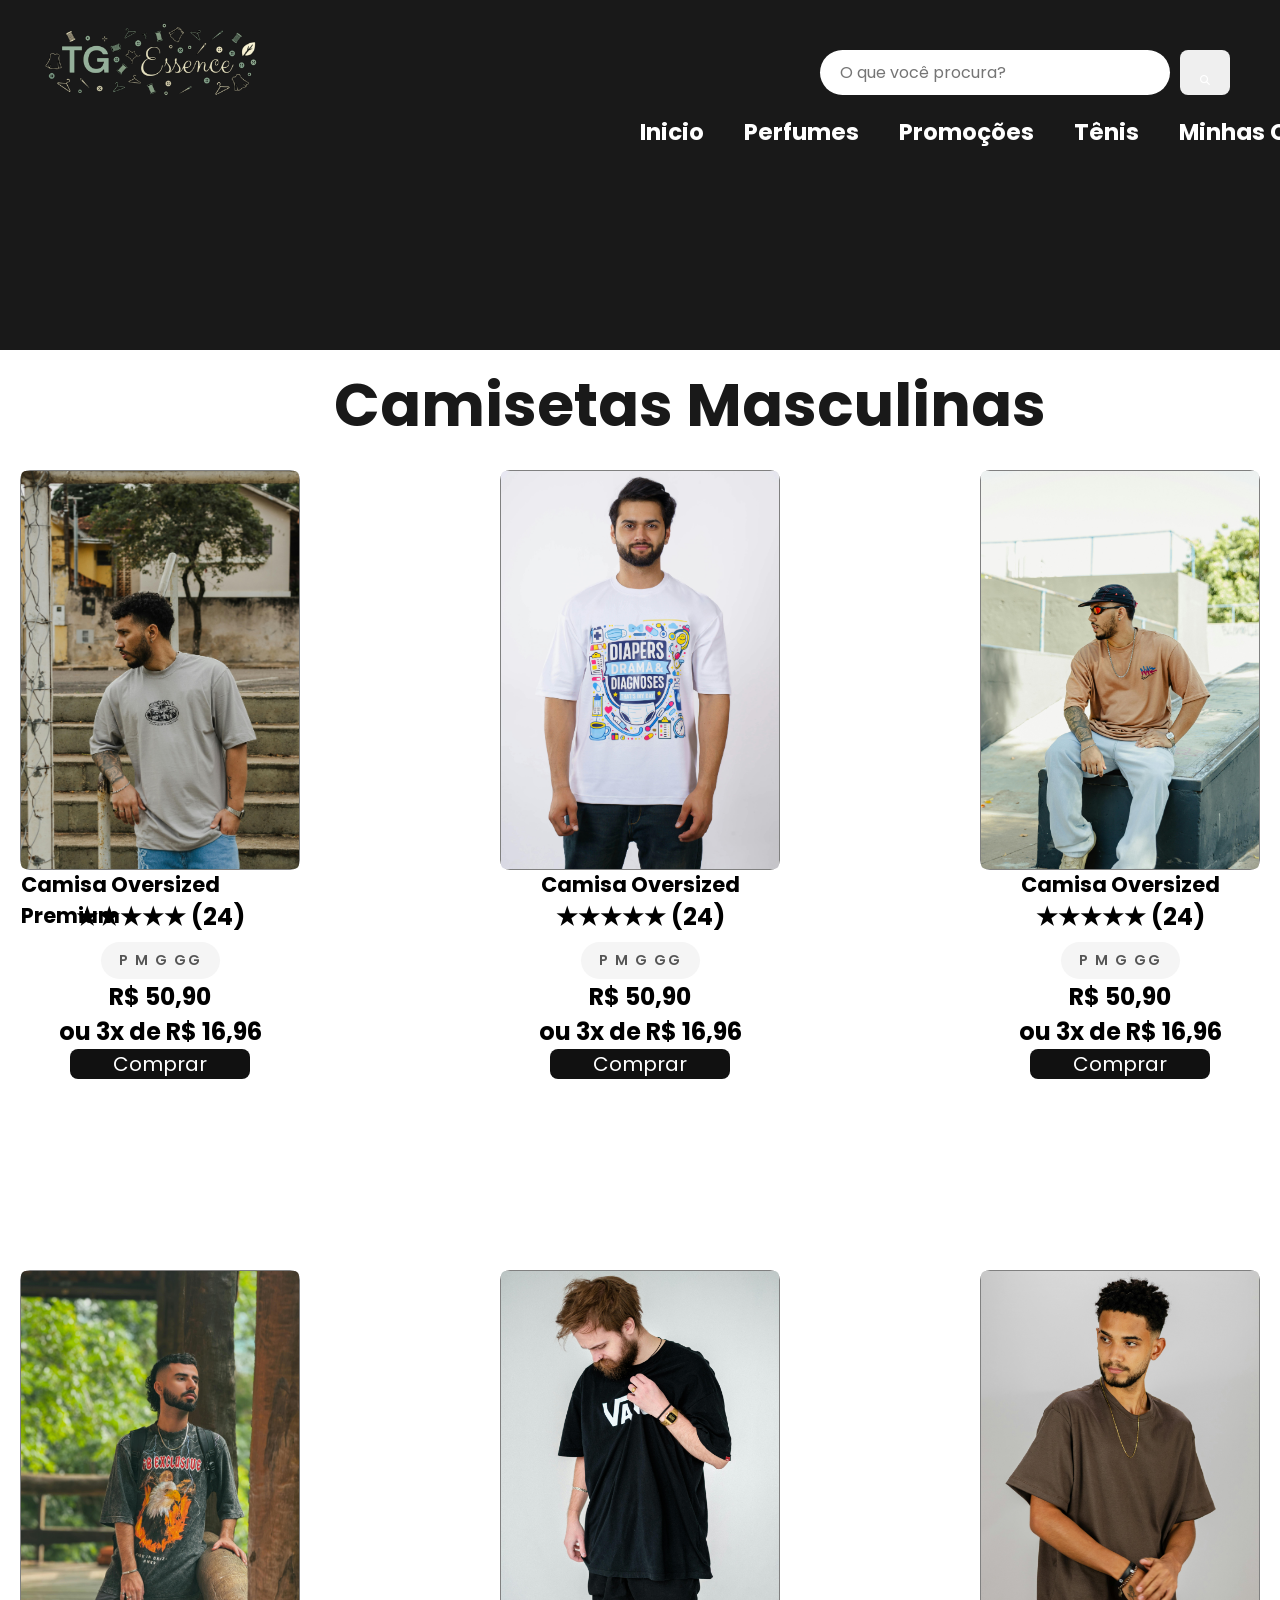
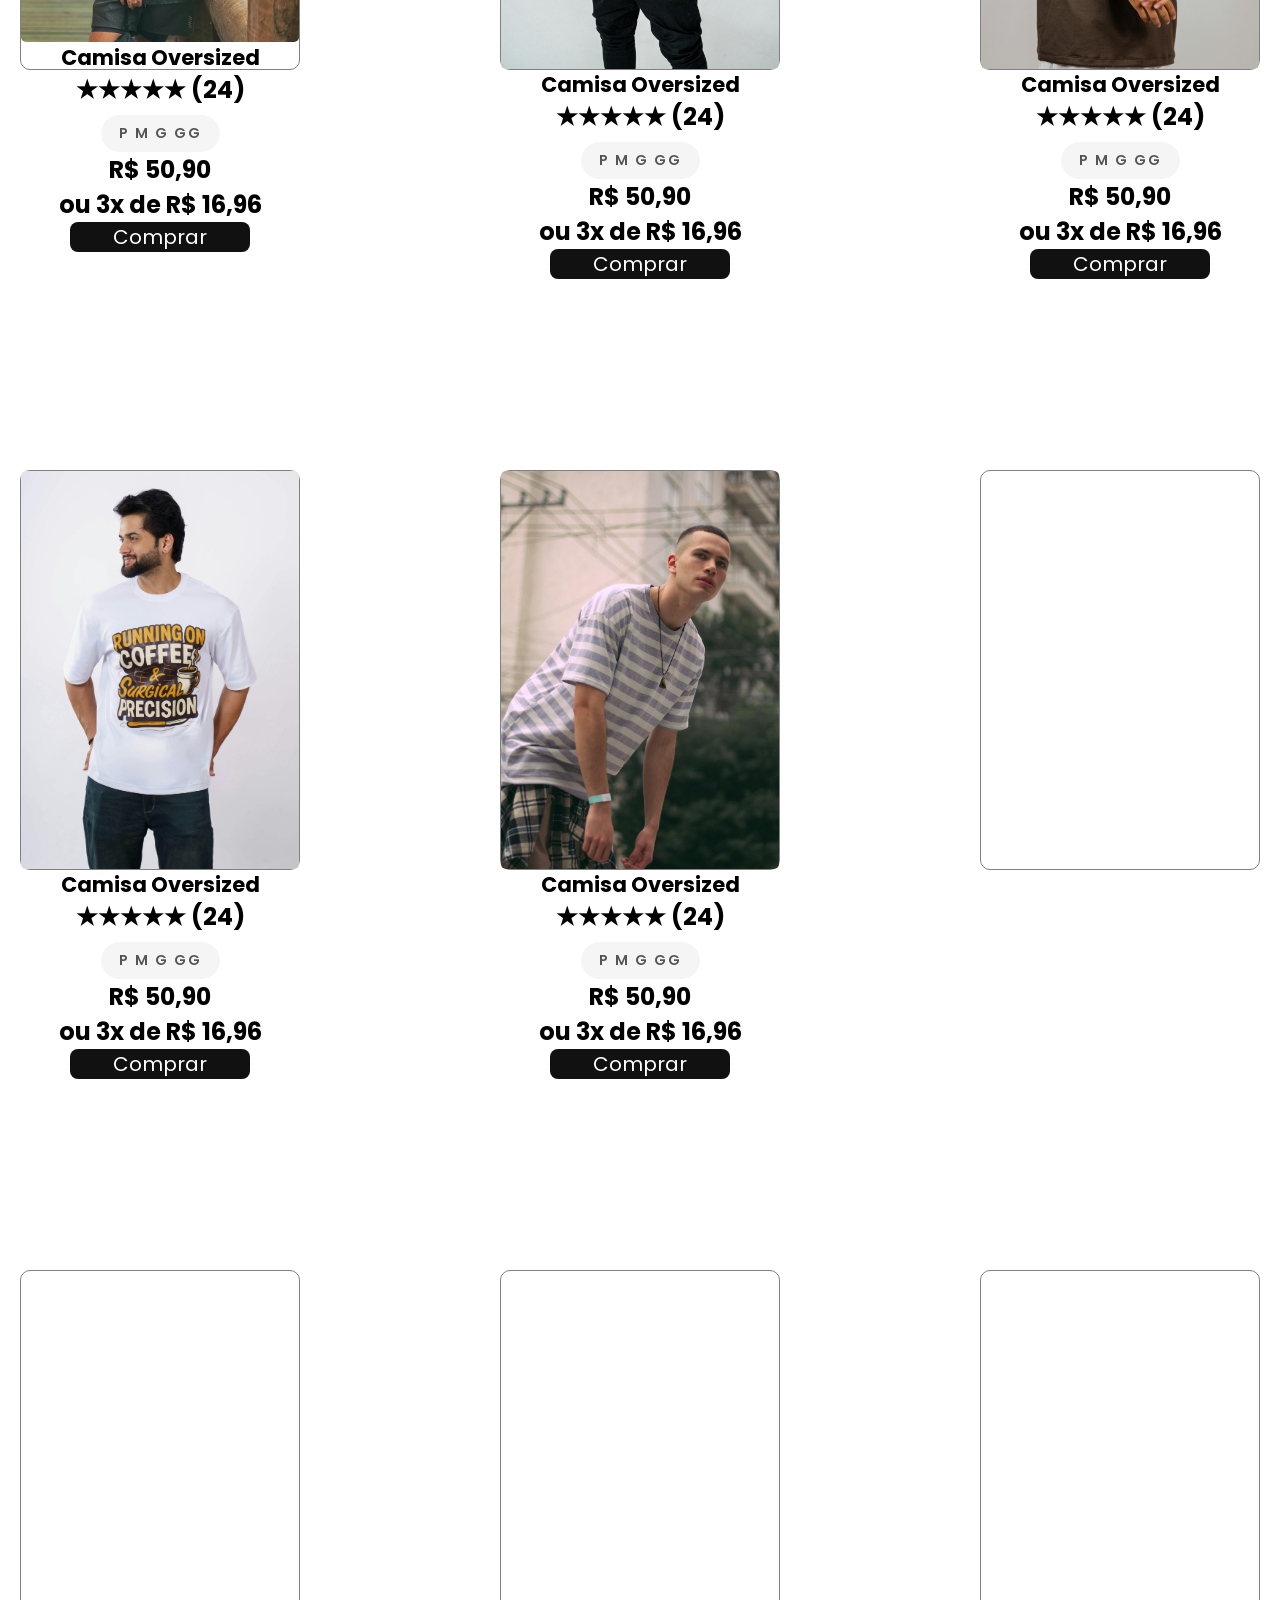
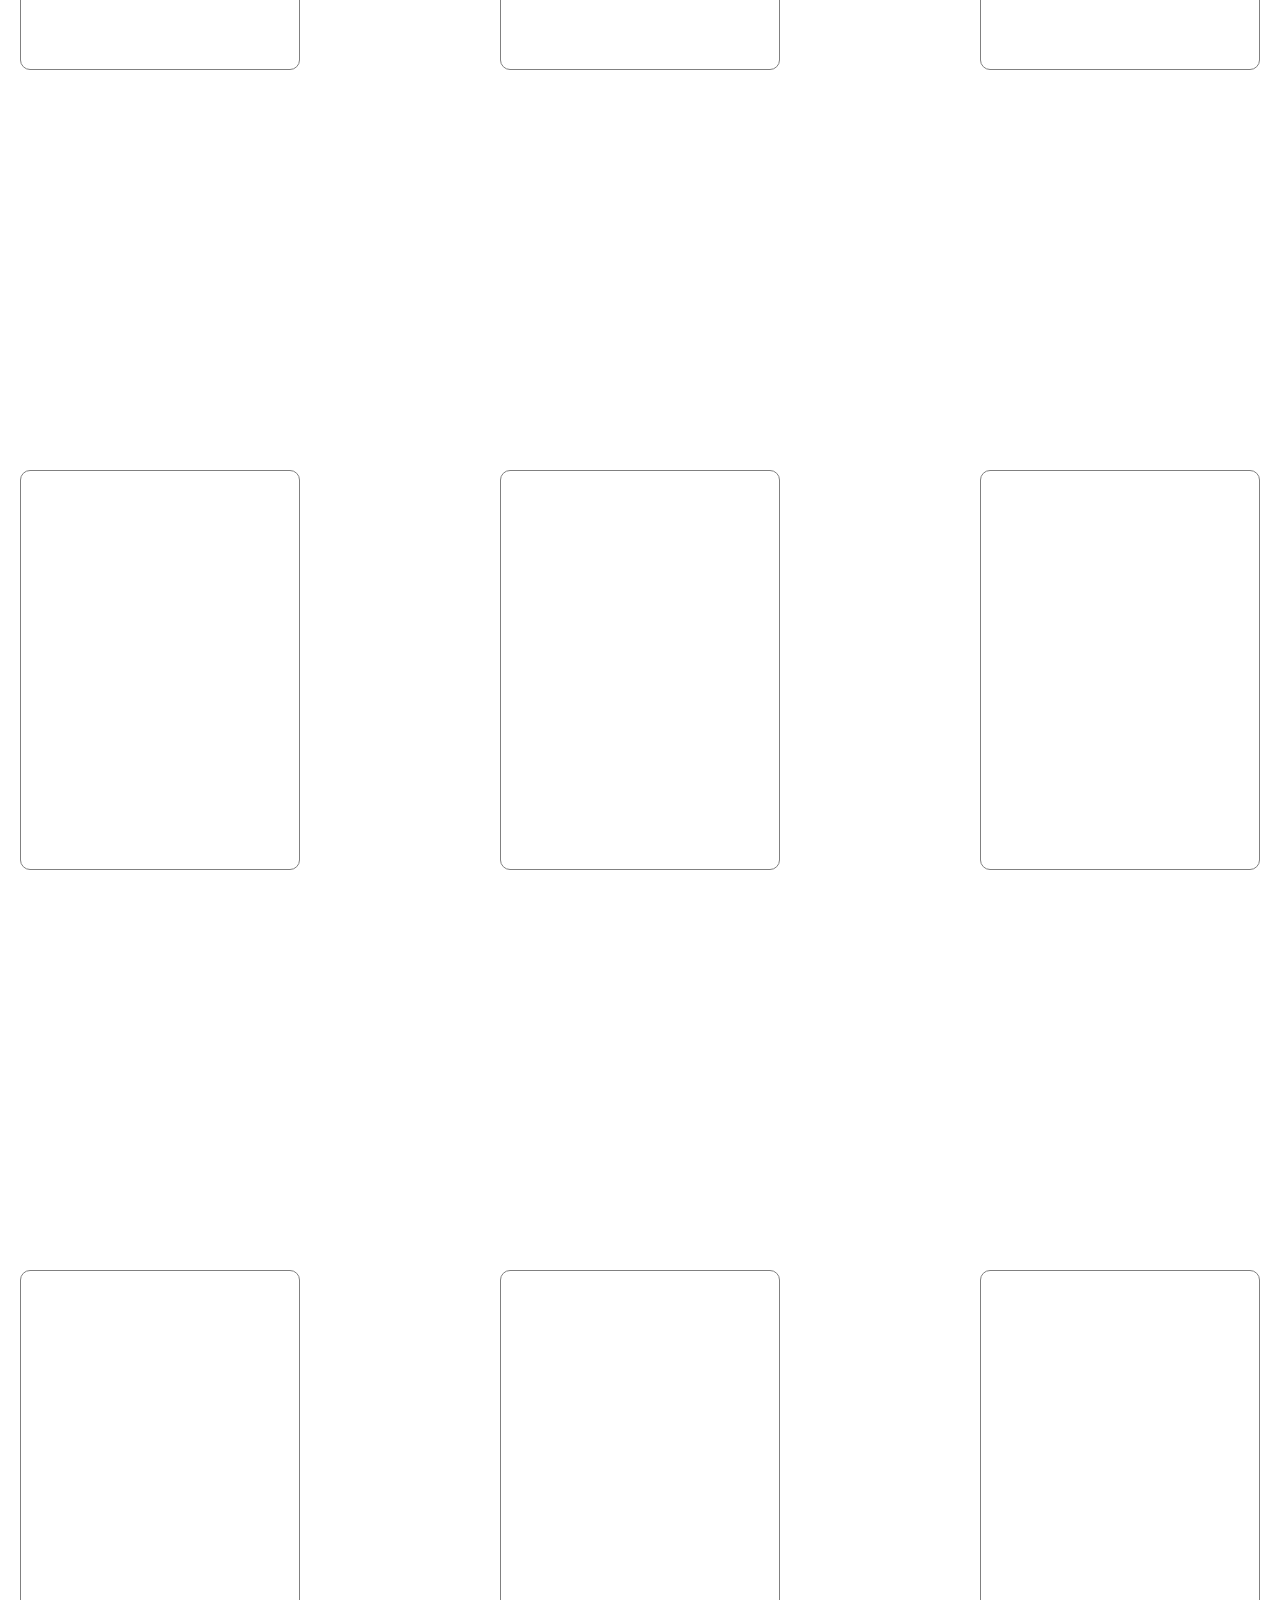
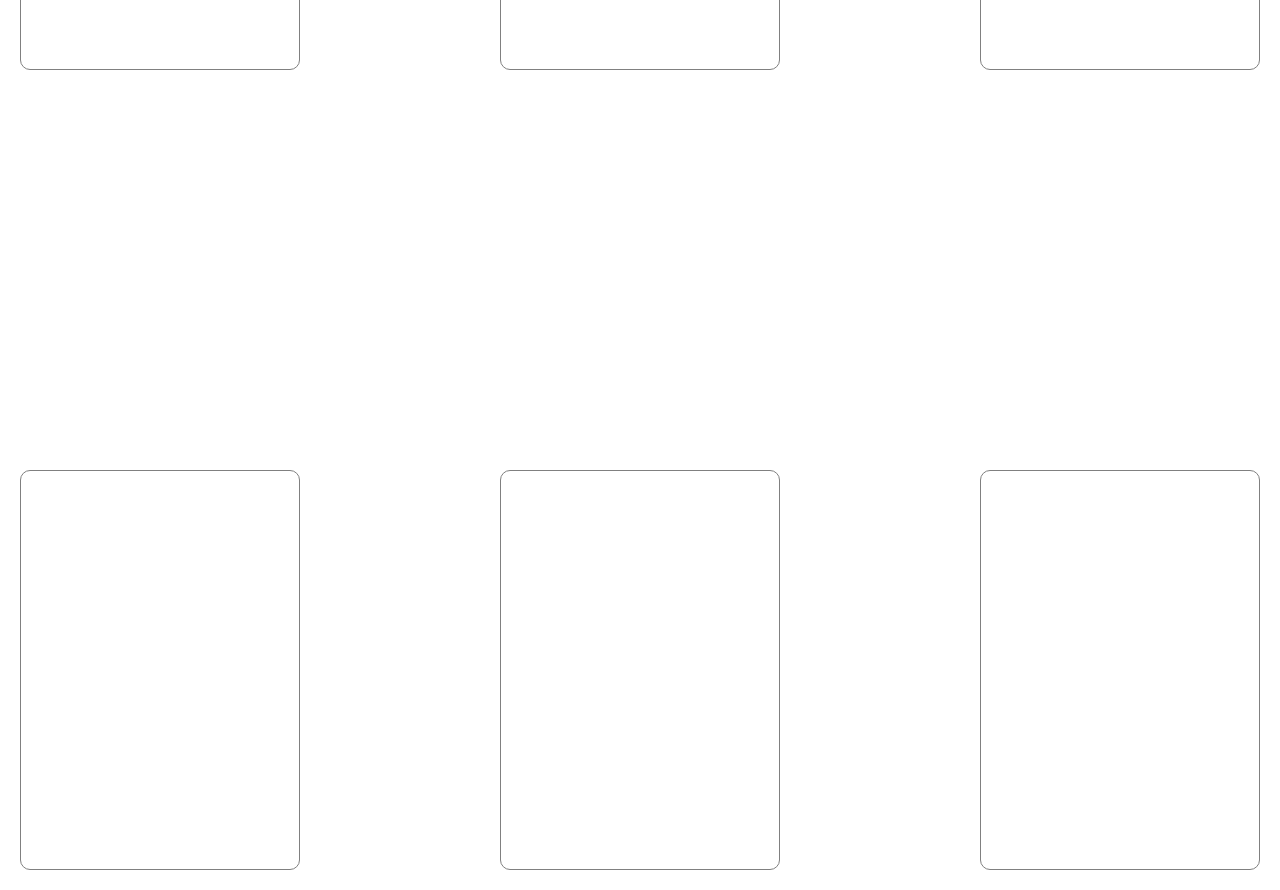
==== camisas.html @ 8a4f2dbb "telainicial" ====
<!DOCTYPE html>
<html lang="en">

<head>
  <meta charset="UTF-8">
  <meta name="viewport" content="width=device-width, initial-scale=1.0">
  <title>Document</title>
  <link rel="stylesheet" href="stylecamisas.css">
  <link rel="stylesheet" href="https://cdnjs.cloudflare.com/ajax/libs/font-awesome/6.5.1/css/all.min.css">
  <link rel="preconnect" href="https://fonts.googleapis.com">
<link rel="preconnect" href="https://fonts.gstatic.com" crossorigin>
<link href="https://fonts.googleapis.com/css2?family=Poppins:wght@300;400;600;700&display=swap" rel="stylesheet">
    <link rel="stylesheet"
    href="https://cdnjs.cloudflare.com/ajax/libs/font-awesome/6.5.1/css/all.min.css">
</head>

<body>
  <header>
    <h1 class="logo">
      <img src="imagens/lojat.png" alt="logo">

    </h1>

    <input type="text" class="pesquisa" placeholder="O que você procura?">

    <button class="botao">
      <i class="fa-solid fa-magnifying-glass"></i>
    </button>
<div>
<nav>
            <ul>
                <li><a href="inicio">Inicio</a></li>
                <li><a href="perfumes">Perfumes</a></li>
                <li><a href="promoções">Promoções</a></li>
                <li><a href="tenis">Tênis</a></li>
                <li><a href="minhas compras">Minhas Compras</a></li>
            </ul>
        </nav>
</div>



<i class="fa-solid fa-user icone-login"></i>


  </header>

  <main>

<h2 class="camisas">Camisetas Masculinas</h2>

<section class="produtos">

<div class="card">

    <img src="imagens/blusa.jpg" alt="Camisa Oversized">

    <h3>Camisa Oversized Premium</h3>

    <p class="avaliacao">
        ★★★★★ <span>(24)</span>
    </p>

    <div class="tamanhos">
        <span>P</span>
        <span>M</span>
        <span>G</span>
        <span>GG</span>
    </div>

    <p class="preco">R$ 50,90</p>

    <p class="parcelamento">ou 3x de R$ 16,96</p>

    <button>Comprar</button>

</div>



</div>
<div class="card">
<img src="imagens/over.jpg" alt="">
<h3>Camisa Oversized</h3>
   <p class="avaliacao">
        ★★★★★ <span>(24)</span>
    </p>

    <div class="tamanhos">
        <span>P</span>
        <span>M</span>
        <span>G</span>
        <span>GG</span>
    </div>

    <p class="preco">R$ 50,90</p>

    <p class="parcelamento">ou 3x de R$ 16,96</p>

    <button>Comprar</button>
</div>


<div class="card">
  <img src="imagens/over1.jpg" alt="">
  <h3>Camisa Oversized</h3>
 <p class="avaliacao">
        ★★★★★ <span>(24)</span>
    </p>

    <div class="tamanhos">
        <span>P</span>
        <span>M</span>
        <span>G</span>
        <span>GG</span>
    </div>

    <p class="preco">R$ 50,90</p>

    <p class="parcelamento">ou 3x de R$ 16,96</p>

    <button>Comprar</button>
</div>


<div class="card">
  <img src="imagens/over2.jpg" alt="">
  <h3>Camisa Oversized</h3>
 <p class="avaliacao">
        ★★★★★ <span>(24)</span>
    </p>

    <div class="tamanhos">
        <span>P</span>
        <span>M</span>
        <span>G</span>
        <span>GG</span>
    </div>

    <p class="preco">R$ 50,90</p>

    <p class="parcelamento">ou 3x de R$ 16,96</p>

    <button>Comprar</button>
</div>


<div class="card">
  <img src="imagens/over3.jpg" alt="">
  <h3>Camisa Oversized</h3>
   <p class="avaliacao">
        ★★★★★ <span>(24)</span>
    </p>

    <div class="tamanhos">
        <span>P</span>
        <span>M</span>
        <span>G</span>
        <span>GG</span>
    </div>

    <p class="preco">R$ 50,90</p>

    <p class="parcelamento">ou 3x de R$ 16,96</p>

    <button>Comprar</button>
</div>


<div class="card">
  <img src="imagens/over4.jpg" alt="">
  <h3>Camisa Oversized</h3>
   <p class="avaliacao">
        ★★★★★ <span>(24)</span>
    </p>

    <div class="tamanhos">
        <span>P</span>
        <span>M</span>
        <span>G</span>
        <span>GG</span>
    </div>

    <p class="preco">R$ 50,90</p>

    <p class="parcelamento">ou 3x de R$ 16,96</p>

    <button>Comprar</button>
</div>


<div class="card">
  <img src="imagens/over5.jpg" alt="">
  <h3>Camisa Oversized</h3>
   <p class="avaliacao">
        ★★★★★ <span>(24)</span>
    </p>

    <div class="tamanhos">
        <span>P</span>
        <span>M</span>
        <span>G</span>
        <span>GG</span>
    </div>

    <p class="preco">R$ 50,90</p>

    <p class="parcelamento">ou 3x de R$ 16,96</p>

    <button>Comprar</button>
</div>


<div class="card">
  <img src="imagens/over6.jpg" alt="">
  <h3>Camisa Oversized</h3>
   <p class="avaliacao">
        ★★★★★ <span>(24)</span>
    </p>

    <div class="tamanhos">
        <span>P</span>
        <span>M</span>
        <span>G</span>
        <span>GG</span>
    </div>

    <p class="preco">R$ 50,90</p>

    <p class="parcelamento">ou 3x de R$ 16,96</p>

    <button>Comprar</button>
</div>


<div class="card"></div>
<div class="card"></div>
<div class="card"></div>
<div class="card"></div>
<div class="card"></div>
<div class="card"></div>
<div class="card"></div>
<div class="card"></div>
<div class="card"></div>
<div class="card"></div>
<div class="card"></div>
<div class="card"></div>
<div class="card"></div>



</section>



  </main>





</body>

</html>
---- stylecamisas.css ----
* {
    margin: 0;
    padding: 0;
    box-sizing: border-box;
    font-family: 'poppins', sans-serif;
}

.logo img {
    width: 300px;
    height: auto;

    position: relative;
    top: -90px;

}

header {
    background-color: #191919;
    width: 2160px;
    height: 350px;
    display: flex;

}

h2 {
    position: relative;
    left: 50px;
    color: #191919;
    margin-top: 10px;
    font-size: 60px;
    text-align: center;
    width: 100%;
}

.pesquisa {
    position: relative;
    left: 520px;
    margin-top: 50px;
    width: 350px;
    height: 45px;
    padding: 12px 20px;
    border: none;
    border-radius: 25px;
    font-size: 16px;
    outline: none;
}

.botao {
    position: relative;
    width: 50px;
    height: 45px;
    padding: 12px 18px;
    border: none;
    border-radius: 8px;
    cursor: pointer;
    font-size: 20px;
    left: 530px;
    top: 50px;
}
.produtos
{
display: grid;
grid-template-columns: repeat(auto-fit, minmax(220px,1fr));
gap: 200px;
padding: 20px;
row-gap: 400px;
}
.card
{

height: 400px;
border: 1px solid gray;
border-radius: 10px;
cursor: pointer;
display: flex;
flex-direction: column;
align-items: center;


}
.card img{
    width: 100%;
    height: 100%;
    object-fit: cover; 
    border-radius: 5px;
    
}
h3{
font-size:21px;
align-items: center;
height: 30px;
width: -30;
left: -100px;
color: rgb(0, 0, 0);
}
nav
{
position: relative;
top:115px;
left:-60px;
align-items: center;
font-size:larger;


}
nav ul 
{
    display: flex;
    list-style: none;
    gap: 40px;


}

nav a {
    text-decoration: none;
    color: white;
    font-size: 23px;
    font-weight: bold;
    margin-left: right;
   
}
p
{
height: 40px;
font-size: 24px;
align-items: center;
font-weight: bold;
color: rgb(0, 0, 0);

}
.card button{
    width: 180px;  
    height: 50px;   

    font-size: 20px;

    border: none;
    border-radius: 8px;

    cursor: pointer;
   background: #111;
    color: white;
}
body
{

font-family: 'poppins', sans-serif;
background-color:white;
}
.tamanhos{
    margin-top: 8px;
    display: inline-block;
    padding: 8px 18px;
    background: #f5f5f5;
    border-radius: 30px;
    font-size: 14px;
    font-weight: 600;
    color: #555;
    letter-spacing: 2px;
}
i{
    font-size: 10px;
    color: #ffffff;
}
.icone-login{
    font-size: 30px;
    color: #ffffff;
    background-color: #0bcce1;
    padding: 90px;
    margin-left: 200px;
    margin-top: 120px;
    border-radius: 50%;
}
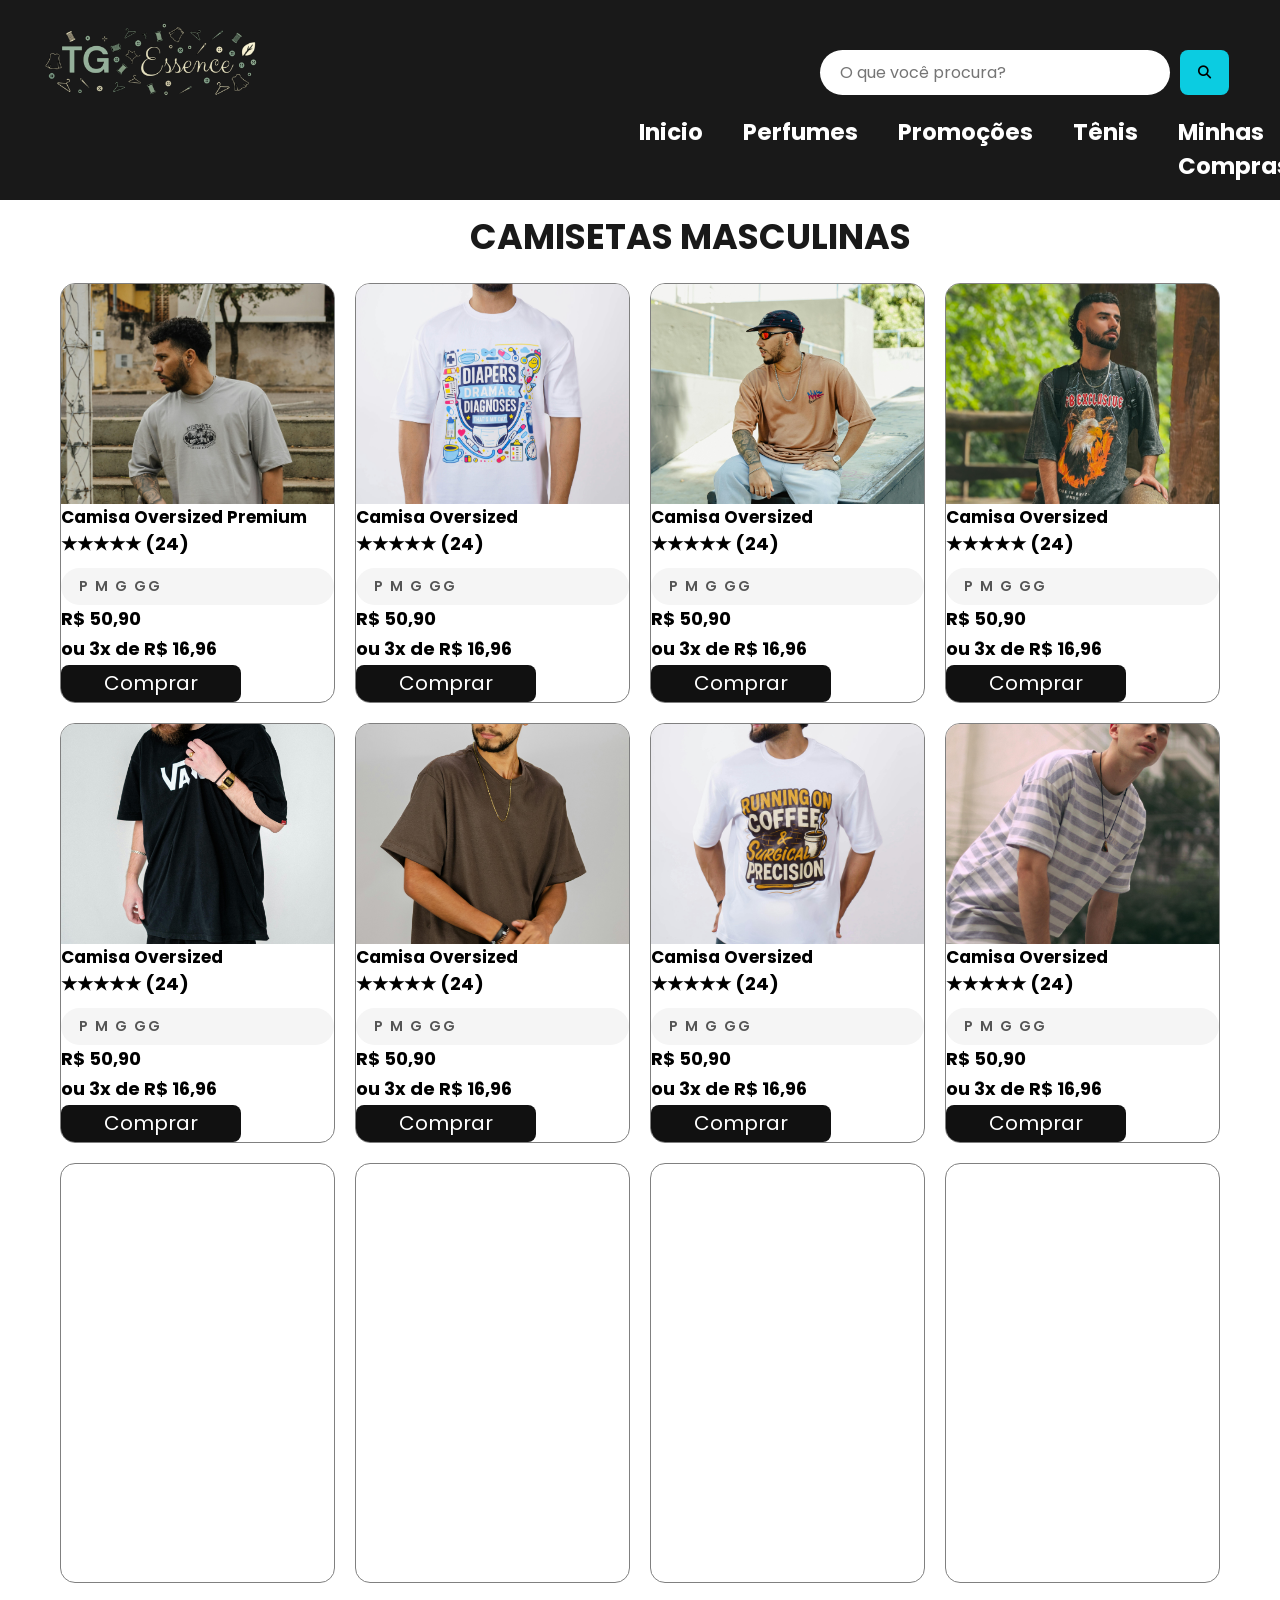
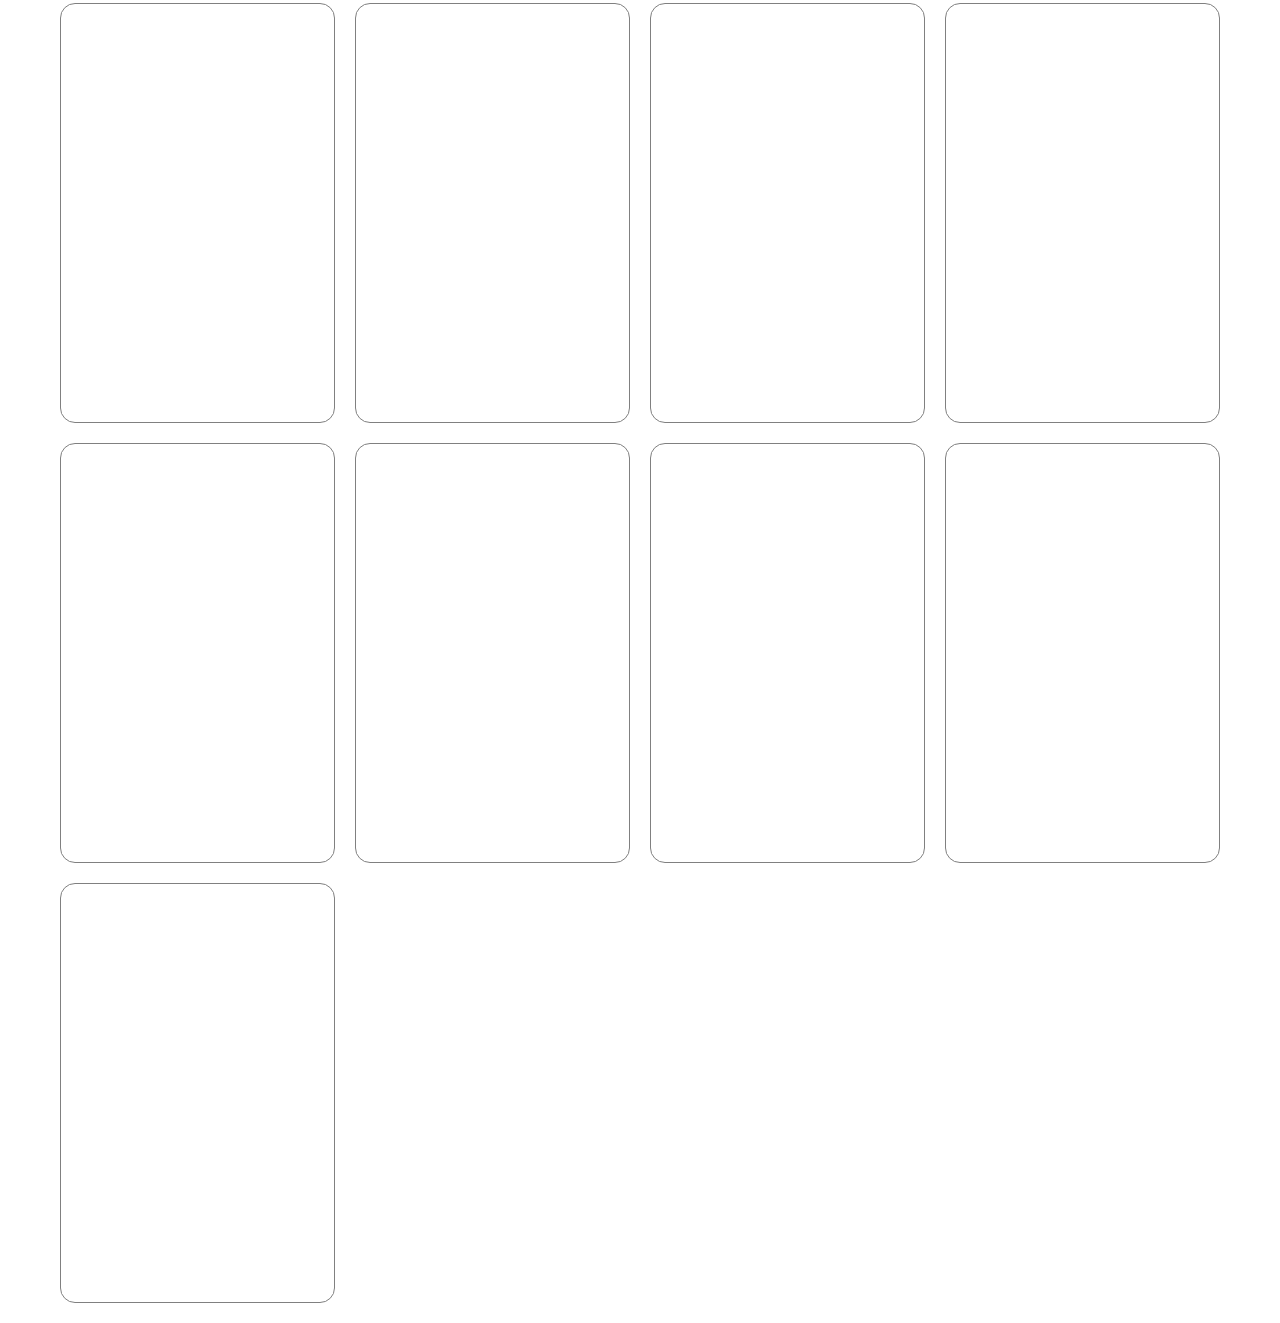
==== commit d1d73361: "tela2-emandamento" ====
--- a/camisas.html
+++ b/camisas.html
@@ -29,25 +29,24 @@
 <div>
 <nav>
             <ul>
-                <li><a href="inicio">Inicio</a></li>
-                <li><a href="perfumes">Perfumes</a></li>
-                <li><a href="promoções">Promoções</a></li>
-                <li><a href="tenis">Tênis</a></li>
-                <li><a href="minhas compras">Minhas Compras</a></li>
+                <li><a href="index.html">Inicio</a></li>
+                <li><a href="perfumes.html">Perfumes</a></li>
+                <li><a href="promoções.html">Promoções</a></li>
+                <li><a href="tenis.html">Tênis</a></li>
+                <li><a href="minhas-compras.html">Minhas Compras</a></li>
             </ul>
         </nav>
 </div>
 
 
 
-<i class="fa-solid fa-user icone-login"></i>
 
 
   </header>
 
   <main>
 
-<h2 class="camisas">Camisetas Masculinas</h2>
+<h2 class="camisetas-masculinas">CAMISETAS MASCULINAS</h2>
 
 <section class="produtos">
 
--- a/stylecamisas.css
+++ b/stylecamisas.css
@@ -16,8 +16,8 @@
 
 header {
     background-color: #191919;
-    width: 2160px;
-    height: 350px;
+    width: 100%;
+    height: 200px;
     display: flex;
 
 }
@@ -27,7 +27,7 @@
     left: 50px;
     color: #191919;
     margin-top: 10px;
-    font-size: 60px;
+    font-size: 35px;
     text-align: center;
     width: 100%;
 }
@@ -53,40 +53,41 @@
     border: none;
     border-radius: 8px;
     cursor: pointer;
-    font-size: 20px;
+    font-size: -10px;
     left: 530px;
     top: 50px;
+    background-color: #0bcce1;
 }
 .produtos
 {
 display: grid;
-grid-template-columns: repeat(auto-fit, minmax(220px,1fr));
-gap: 200px;
+  grid-template-columns: repeat(4,1fr);
+gap: 20px;
 padding: 20px;
-row-gap: 400px;
+
 }
 .card
 {
-
-height: 400px;
+width: 100%;
+height: 420px;
 border: 1px solid gray;
-border-radius: 10px;
-cursor: pointer;
+border-radius: 15px;
+overflow: hidden;
 display: flex;
 flex-direction: column;
-align-items: center;
+
 
 
 }
 .card img{
     width: 100%;
-    height: 100%;
+    height: 220px;
     object-fit: cover; 
-    border-radius: 5px;
+   
     
 }
 h3{
-font-size:21px;
+font-size:17px;
 align-items: center;
 height: 30px;
 width: -30;
@@ -123,10 +124,11 @@
 p
 {
 height: 40px;
-font-size: 24px;
+font-size: 18px;
 align-items: center;
 font-weight: bold;
 color: rgb(0, 0, 0);
+display: block;
 
 }
 .card button{
@@ -144,9 +146,9 @@
 }
 body
 {
-
+width: 100%;
 font-family: 'poppins', sans-serif;
-background-color:white;
+background-color:rgb(255, 255, 254);
 }
 .tamanhos{
     margin-top: 8px;
@@ -159,16 +161,13 @@
     color: #555;
     letter-spacing: 2px;
 }
-i{
-    font-size: 10px;
-    color: #ffffff;
+html, body {
+    margin: 0;
+    padding: 0;
+    background-color: #fff;
 }
-.icone-login{
-    font-size: 30px;
-    color: #ffffff;
-    background-color: #0bcce1;
-    padding: 90px;
-    margin-left: 200px;
-    margin-top: 120px;
-    border-radius: 50%;
+
+main {
+    max-width: 1200px;
+    margin: 0 auto;
 }
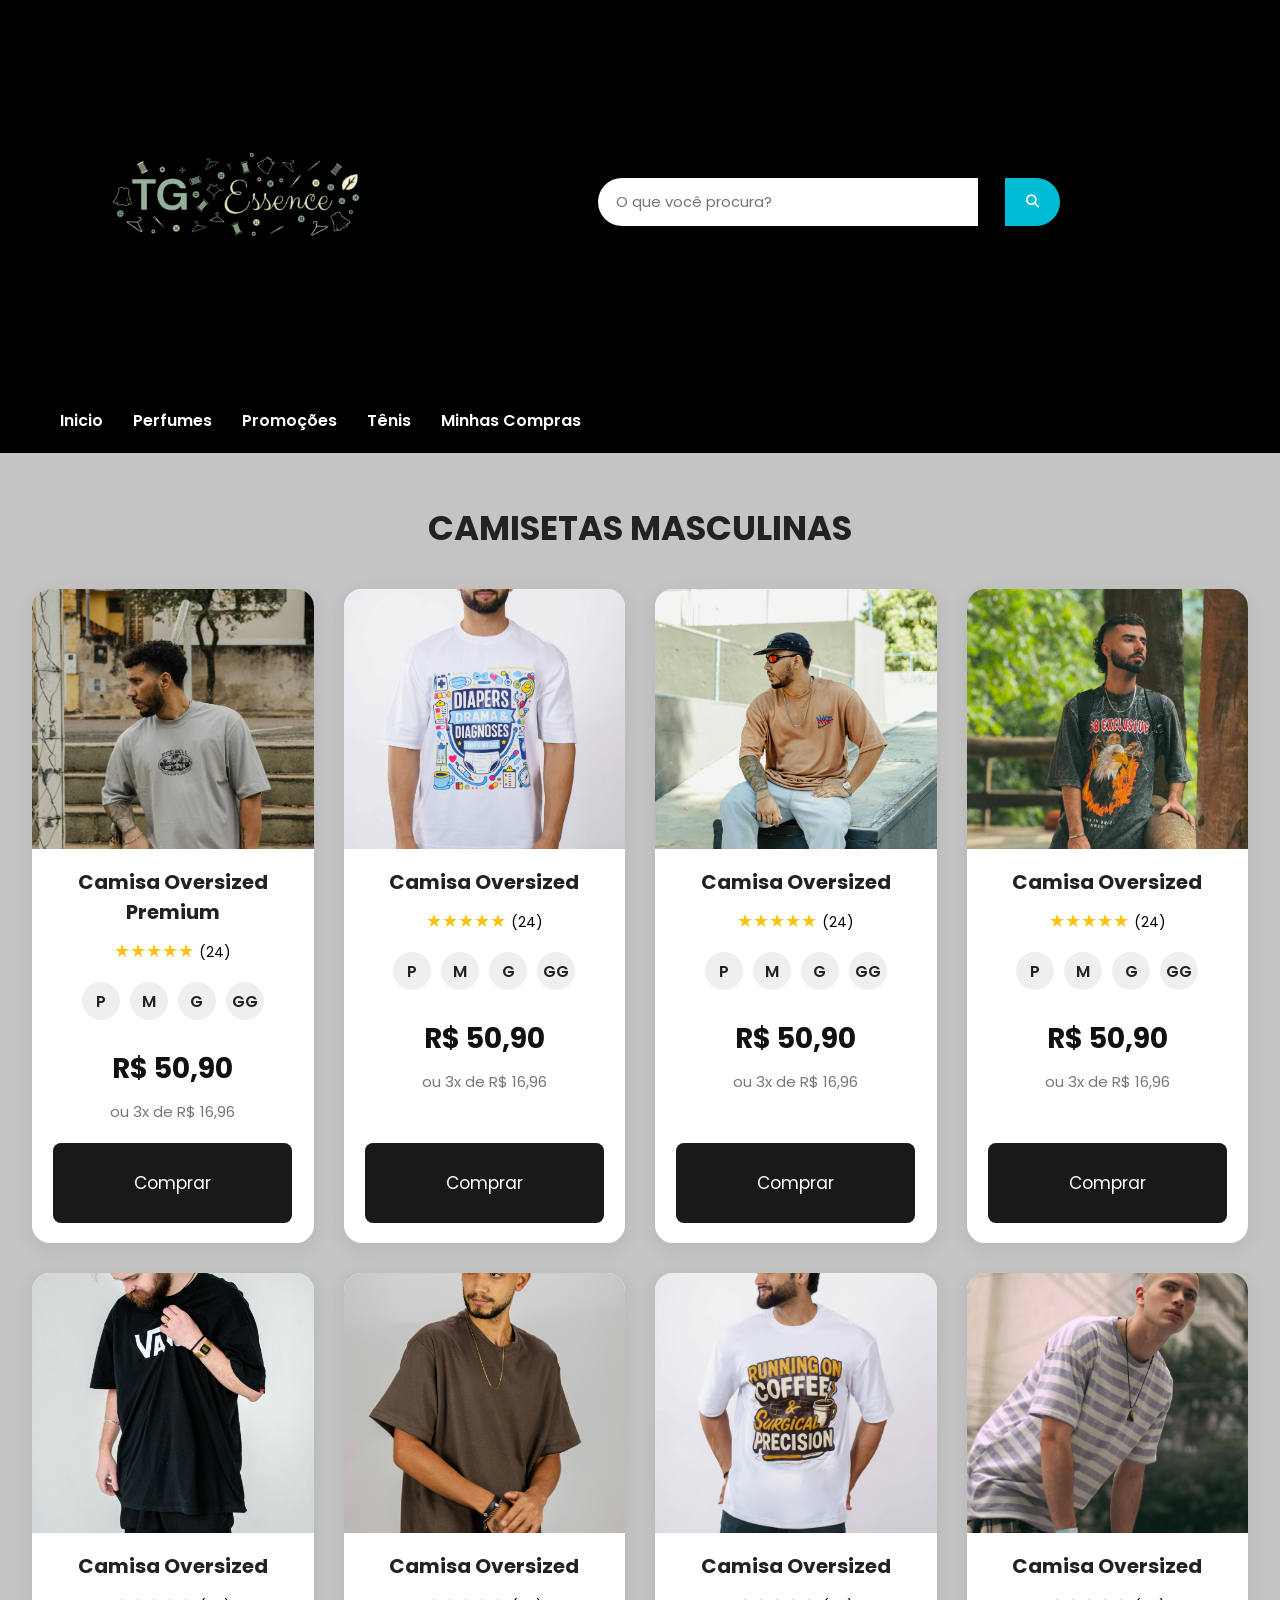
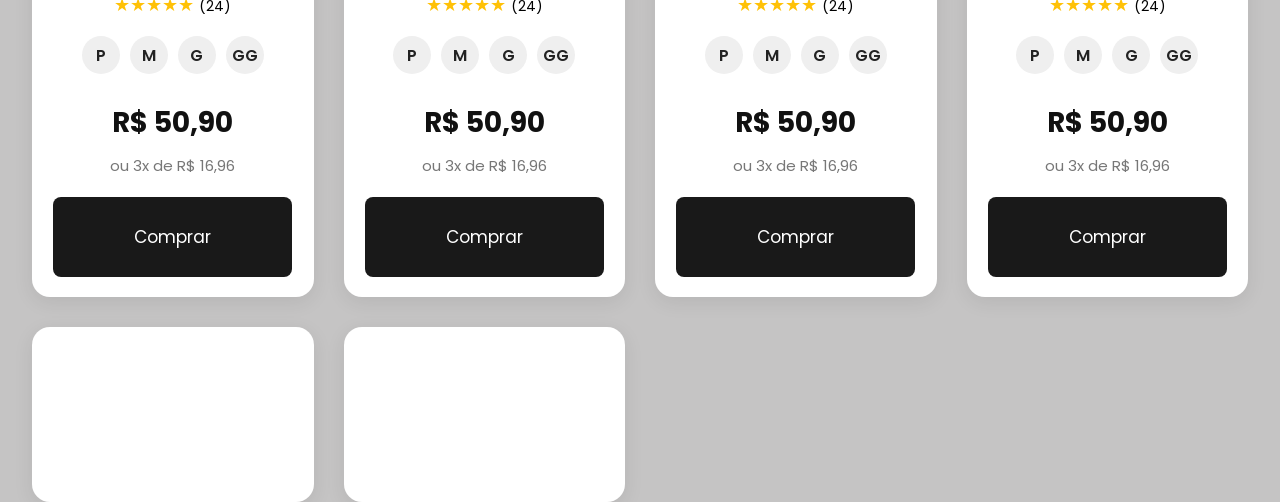
==== commit 70ce79c8: "paginaweb" ====
--- a/camisas.html
+++ b/camisas.html
@@ -234,19 +234,9 @@
 
 <div class="card"></div>
 <div class="card"></div>
-<div class="card"></div>
-<div class="card"></div>
-<div class="card"></div>
-<div class="card"></div>
-<div class="card"></div>
-<div class="card"></div>
-<div class="card"></div>
-<div class="card"></div>
-<div class="card"></div>
-<div class="card"></div>
-<div class="card"></div>
-
-
+
+
+<button class="btn">Mais</button>
 
 </section>
 
--- a/stylecamisas.css
+++ b/stylecamisas.css
@@ -1,173 +1,384 @@
-* {
-    margin: 0;
-    padding: 0;
-    box-sizing: border-box;
-    font-family: 'poppins', sans-serif;
-}
-
-.logo img {
-    width: 300px;
-    height: auto;
-
+
+
+*{
+    margin:0;
+    padding:0;
+    box-sizing:border-box;
+    font-family:'Poppins',sans-serif;
+}
+
+body{
+    background:#c5c4c4;
+    color:#222;
+}
+
+
+
+header{
+
+    background:#000000;
+
+    display:flex;
+    justify-content:space-between;
+    align-items:center;
+
+    padding:20px 60px;
+
+    flex-wrap:wrap;
+
+    gap:25px;
+
+}
+
+.logo img{
+
+    width:350px;
+
+}
+
+
+.pesquisa-box{
+
+    display:flex;
+    align-items:center;
+
+}
+
+.pesquisa{
+
+    width:380px;
+    height:48px;
+
+    padding:0 18px;
+
+    border:none;
+
+    border-radius:30px 0 0 30px;
+
+    outline:none;
+
+    font-size:15px;
+
+}
+
+.botao{
+
+    width:55px;
+    height:48px;
+
+    border:none;
+
+    background:#00bcd4;
+
+    color:white;
+
+    border-radius:0 30px 30px 0;
+
+    cursor:pointer;
+
+    transition:.3s;
     position: relative;
-    top: -90px;
-
-}
-
-header {
-    background-color: #191919;
-    width: 100%;
-    height: 200px;
-    display: flex;
-
-}
-
-h2 {
-    position: relative;
-    left: 50px;
-    color: #191919;
-    margin-top: 10px;
-    font-size: 35px;
-    text-align: center;
-    width: 100%;
-}
-
-.pesquisa {
-    position: relative;
-    left: 520px;
-    margin-top: 50px;
-    width: 350px;
-    height: 45px;
-    padding: 12px 20px;
-    border: none;
-    border-radius: 25px;
-    font-size: 16px;
-    outline: none;
-}
-
-.botao {
-    position: relative;
-    width: 50px;
-    height: 45px;
-    padding: 12px 18px;
-    border: none;
-    border-radius: 8px;
-    cursor: pointer;
-    font-size: -10px;
-    left: 530px;
-    top: 50px;
-    background-color: #0bcce1;
-}
-.produtos
-{
-display: grid;
-  grid-template-columns: repeat(4,1fr);
-gap: 20px;
-padding: 20px;
-
-}
-.card
-{
-width: 100%;
-height: 420px;
-border: 1px solid gray;
-border-radius: 15px;
-overflow: hidden;
-display: flex;
-flex-direction: column;
-
-
-
-}
+    left: -160px;
+   
+
+}
+
+.botao:hover{
+
+    background:#0097a7;
+
+}
+
+
+
+nav ul{
+
+    display:flex;
+
+    gap:30px;
+
+    list-style:none;
+
+}
+
+nav a{
+
+    text-decoration:none;
+
+    color:white;
+
+    font-weight:600;
+
+    transition:.3s;
+
+}
+
+nav a:hover{
+
+    color:#00bcd4;
+
+}
+
+
+
+.camisetas-masculinas{
+
+    text-align:center;
+
+    margin:50px 0 35px;
+
+    font-size:34px;
+
+    color:#222;
+
+}
+
+
+
+.produtos{
+
+    width:95%;
+
+    max-width:1500px;
+
+    margin:auto;
+
+    display:grid;
+
+    grid-template-columns:repeat(auto-fit,minmax(250px,1fr));
+
+    gap:30px;
+
+}
+
+
+.card{
+
+    background:white;
+
+    border-radius:18px;
+
+    overflow:hidden;
+
+    box-shadow:0 5px 20px rgba(0,0,0,.08);
+
+    transition:.35s;
+
+    display:flex;
+
+    flex-direction:column;
+
+}
+
+.card:hover{
+
+    transform:translateY(-8px);
+
+    box-shadow:0 20px 35px rgba(0,0,0,.18);
+
+}
+
 .card img{
-    width: 100%;
-    height: 220px;
-    object-fit: cover; 
-   
-    
-}
-h3{
-font-size:17px;
-align-items: center;
-height: 30px;
-width: -30;
-left: -100px;
-color: rgb(0, 0, 0);
-}
-nav
-{
-position: relative;
-top:115px;
-left:-60px;
-align-items: center;
-font-size:larger;
-
-
-}
-nav ul 
-{
-    display: flex;
-    list-style: none;
-    gap: 40px;
-
-
-}
-
-nav a {
-    text-decoration: none;
-    color: white;
-    font-size: 23px;
-    font-weight: bold;
-    margin-left: right;
-   
-}
-p
-{
-height: 40px;
-font-size: 18px;
-align-items: center;
-font-weight: bold;
-color: rgb(0, 0, 0);
-display: block;
-
-}
+
+    width:100%;
+
+    height:260px;
+
+    object-fit:cover;
+
+}
+
+.card h3{
+
+    text-align:center;
+
+    margin:18px 15px 10px;
+
+    font-size:20px;
+
+}
+
+
+
+.avaliacao{
+
+    text-align:center;
+
+    color:#ffc107;
+
+    font-size:18px;
+
+}
+
+.avaliacao span{
+
+    color:#000000;
+
+    font-size:14px;
+
+}
+
+
+.tamanhos{
+
+    display:flex;
+
+    justify-content:center;
+
+    gap:10px;
+
+    margin:18px 0;
+
+}
+
+.tamanhos span{
+
+    width:38px;
+
+    height:38px;
+
+    display:flex;
+
+    justify-content:center;
+
+    align-items:center;
+
+    border-radius:50%;
+
+    background:#efefef;
+
+    font-weight:600;
+
+    transition:.3s;
+
+}
+
+.tamanhos span:hover{
+
+    background:#00bcd4;
+
+    color:white;
+
+    cursor:pointer;
+
+}
+
+
+
+.preco{
+
+    text-align:center;
+
+    font-size:28px;
+
+    font-weight:700;
+
+    color:#111;
+
+    margin-top:10px;
+
+}
+
+.parcelamento{
+
+    text-align:center;
+
+    color:#777;
+
+    margin:10px 0 20px;
+
+    font-size:15px;
+
+}
+
+
+
 .card button{
-    width: 180px;  
-    height: 50px;   
-
-    font-size: 20px;
-
-    border: none;
-    border-radius: 8px;
-
-    cursor: pointer;
-   background: #111;
-    color: white;
-}
-body
-{
-width: 100%;
-font-family: 'poppins', sans-serif;
-background-color:rgb(255, 255, 254);
-}
-.tamanhos{
-    margin-top: 8px;
-    display: inline-block;
-    padding: 8px 18px;
-    background: #f5f5f5;
-    border-radius: 30px;
-    font-size: 14px;
-    font-weight: 600;
-    color: #555;
-    letter-spacing: 2px;
-}
-html, body {
-    margin: 0;
-    padding: 0;
-    background-color: #fff;
-}
-
-main {
-    max-width: 1200px;
-    margin: 0 auto;
+
+    width:85%;
+
+    height:80px;
+
+    margin:auto auto 20px;
+
+    border:none;
+
+    border-radius:8px;
+
+    background:#191919;
+
+    color:white;
+
+    font-size:17px;
+
+    cursor:pointer;
+
+    transition:.3s;
+
+}
+
+.card button:hover{
+
+    background:#00bcd4;
+
+}
+
+
+
+.btn{
+
+    display:block;
+
+    margin:60px auto;
+
+    padding:14px 35px;
+
+    border:none;
+
+    border-radius:30px;
+
+    background:#191919;
+
+    color:white;
+
+    font-size:18px;
+
+    cursor:pointer;
+
+    transition:.3s;
+margin-left: 800px;
+}
+
+.btn:hover{
+
+    background:#00bcd4;
+
+}
+
+
+
+@media(max-width:900px){
+
+    header{
+
+        flex-direction:column;
+
+        text-align:center;
+
+    }
+
+    .pesquisa{
+
+        width:260px;
+
+    }
+
+    nav ul{
+
+        flex-wrap:wrap;
+
+        justify-content:center;
+
+    }
+
 }
